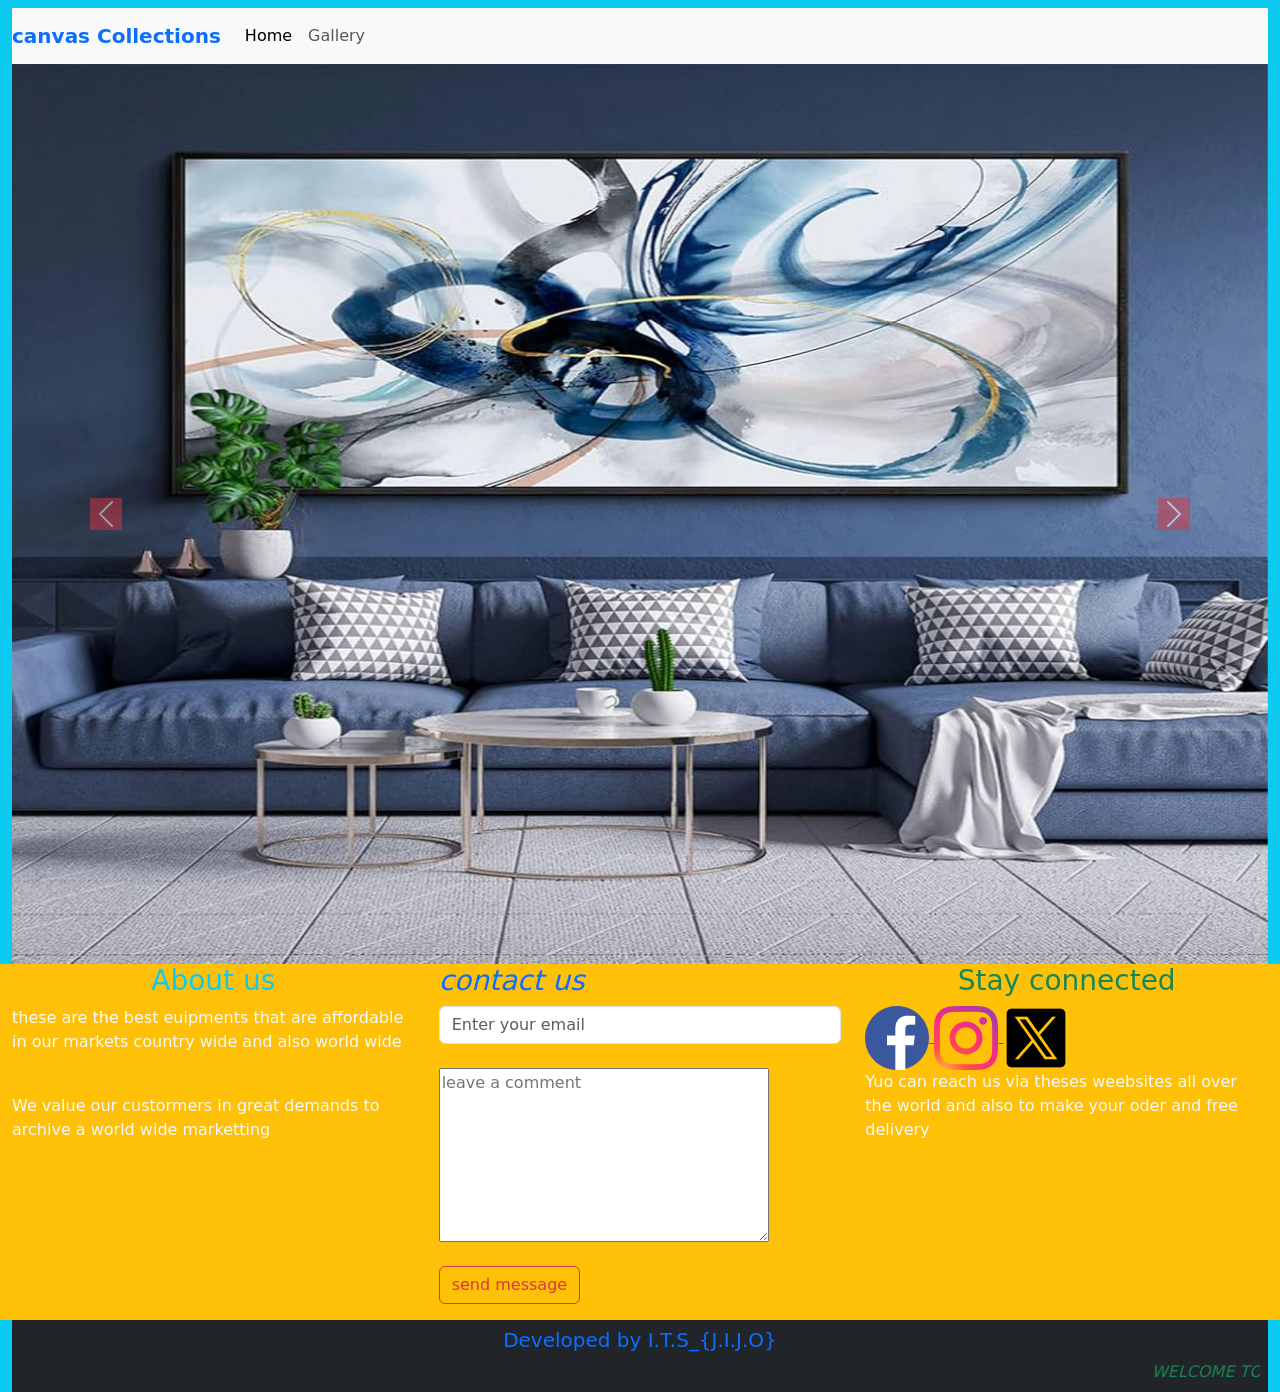
==== index.html @ 2d88a689 "initial commit" ====
<html>
    <head>
        <title>canvas paintings</title>
        <link rel="stylesheet" href="css/bootstrap.css">
        <script src="/js/bootstrap.js"></script>
    </head>
    <body class="container-fluid bg-info">
        <!--section one sarts here-->
         <h1></h1>
         <section class="row">
            <div class="col-md-12">
                 <nav class="navbar navbar-expand-md navbar-light bg-light">
                    <a href="#" class="navbar-brand">
                        <b class="text-center text-primary">canvas Collections</b>
                    </a>
                    <!--collapsable button-->
                    <button class="navbar-toggler" data-bs-toggle="collapse" data-bs-target="#navbarcollapse">
                        <span class="navbar-toggler-icon"></span>
                    </button>
                    <div class="collapse navbar-collapse" id="navbarcollapse">
                        <div class="navbar-nav">
                            <a href="index.html" class="nav-link active">Home</a>
                            <a href="Gallery.html" class="nav-link">Gallery</a>
                        </div>
                    </div>
                </nav>
            </div>
         </section>
         <!--section one ends here-->
         <!--sectio two starts here-->
         <section>
            <div>
                <!--the carousel starts here-->
                <div class="carousel slide" id="mycarousel" data-bs-ride="carousel">
                    <!--image wrapper-->
                    <div class="carousel-inner">
                         <div class="carousel-item active">
                            <img src="images/81ZO0rTk9IL._AC_UF894,1000_QL80_.jpg" alt="" class="d-block w-100" height="900px">
                         </div>
                        <div class="carousel-item ">
                            <img src="images/mountain_1_4.jpg" alt="" class="d-block w-100" height="900px">
                        </div>
                        <div class="carousel-item ">
                            <img src="images/2b3b94f20a0177941548f25fe9d9f9d4.jpg" alt="" class="d-block w-100" height="900px">
                        </div>
                        <div class="carousel-item ">
                            <img src="/images/images.jpeg" alt="" class="d-block w-100" height="900px" >
                        </div>
                         <div class="carousel-item ">
                            <img src="/images/kdd_4.jpg" alt="" class="d-block w-100" height="900px">
                        </div>
                    </div>                  
                    <!--controllers-->
                    <div>
                       <a href="#mycarousel" class="carousel-control-prev" data-bs-slide="prev">
                        <span class="carousel-control-prev-icon bg-danger"></span>
                       </a>
                       <a href="#mycarousel" class="carousel-control-next"  data-bs-slide="next">
                        <span class="carousel-control-next-icon bg-danger" ></span>
                       </a>
                    </div>
                   </div>
                    </div>
                 </section>
         <!--footer section starts-->
           <section class="row bg-warning padding-4">
            <div class="col-md-4 text-light">
                <h3 class="text-center text-info">About us</h3>
                <p>these are the best euipments that are affordable in our markets country wide and also world wide </p><br>
                <p>We value our custormers in great demands to archive a world wide marketting</p>
            </div>
            <div class="col-md-4 text-light">
                <h3 class="text-primary"><i>contact us</i></h3>
                <form>
                    <input type="email" placeholder="Enter your email" class="form-control"><br>
                    <textarea rows="7" cols="38" placeholder="leave a comment"></textarea><br><br>
                    <input type="button" value="send message" class="btn btn-outline-danger">
                </form>
            </div>
            <div class="col-md-4 text-light">
                <h3 class="text-center text-success">Stay connected</h3>
                <a href="/home/user/Downloads/images/fb.png">
                    <img src="images/fb.png" alt="">
                </a>
                <a href="https://www.instagram.com">
                    <img src="images/in.png" alt="">
                </a>
                <a href="https://www.x.com">
                    <img src="images/x.png" alt="">
                </a>
                <p>Yuo can reach us via theses weebsites all over the world and also to make your oder and free delivery</p>
            </div>
           </section>
           <footer class="text-light  bg-dark text-center p-2 ">
            <h5 class="text-primary">Developed by I.T.S_{J.I.J.O}</h5>
            <marquee><i class="text-success">WELCOME TO OUR SHOP </i></marquee>
           </footer>
    </body>
</html>
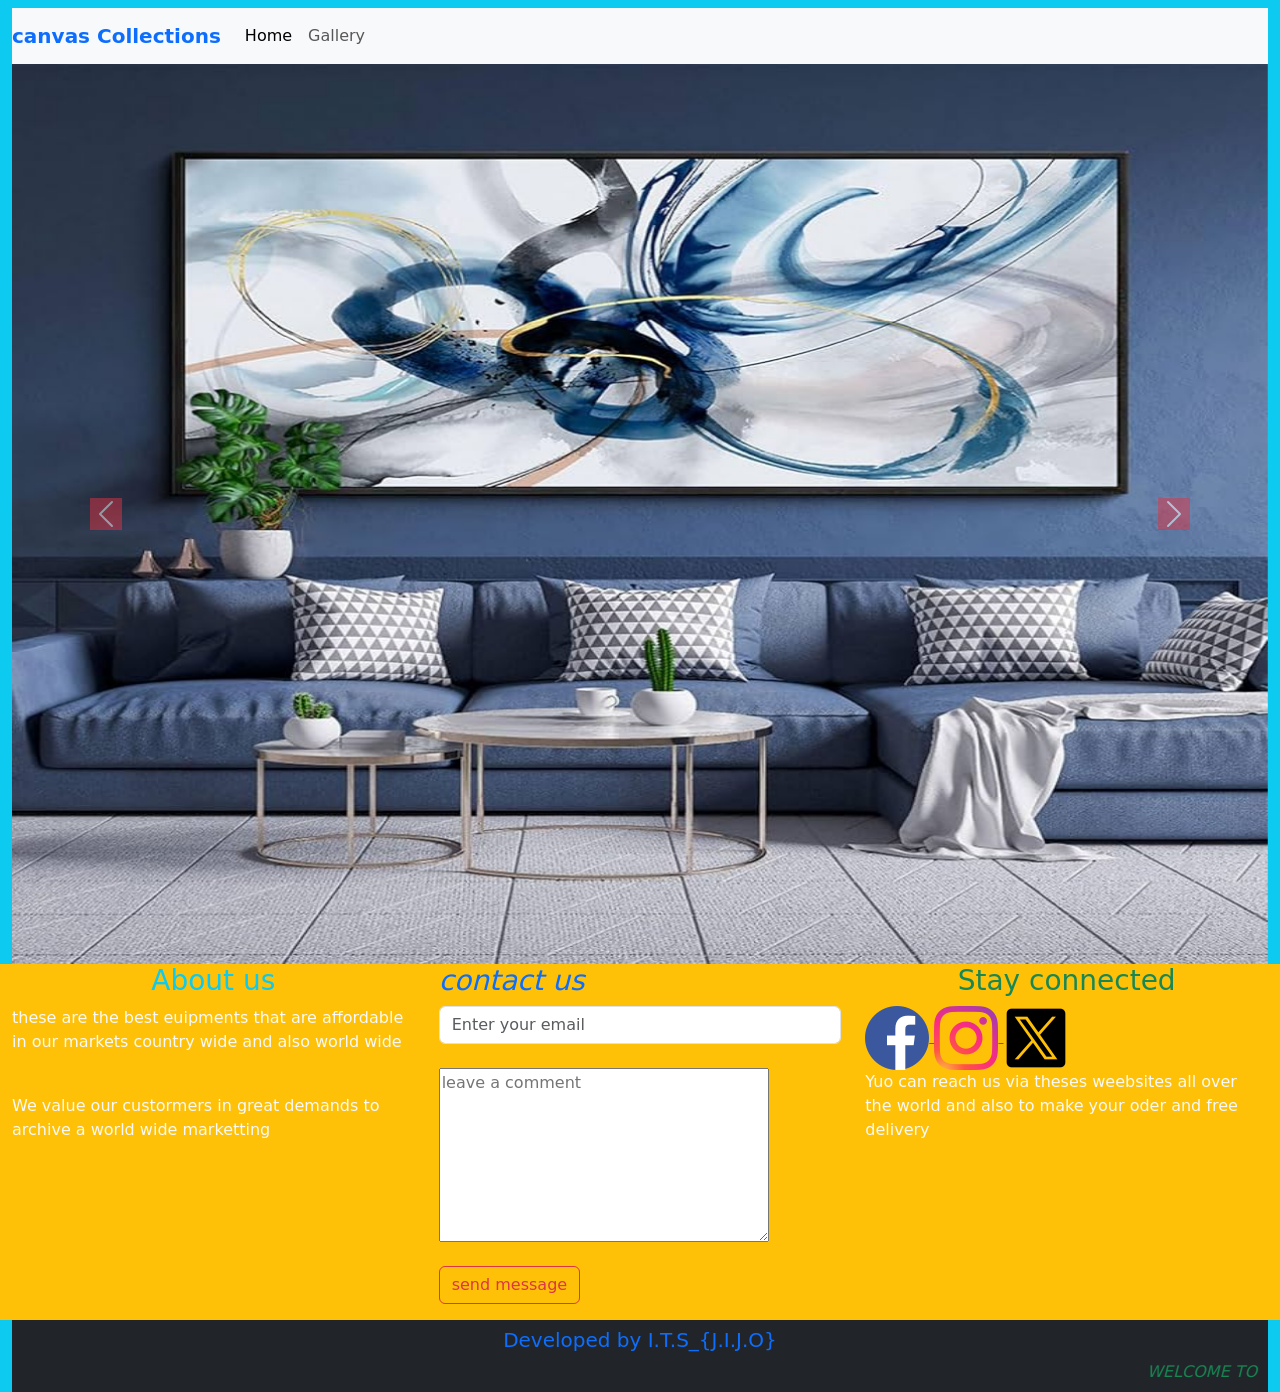
==== commit 2f042ce1: "code update" ====
--- a/index.html
+++ b/index.html
@@ -2,7 +2,7 @@
     <head>
         <title>canvas paintings</title>
         <link rel="stylesheet" href="css/bootstrap.css">
-        <script src="/js/bootstrap.js"></script>
+        <script src="js/bootstrap.js"></script>
     </head>
     <body class="container-fluid bg-info">
         <!--section one sarts here-->
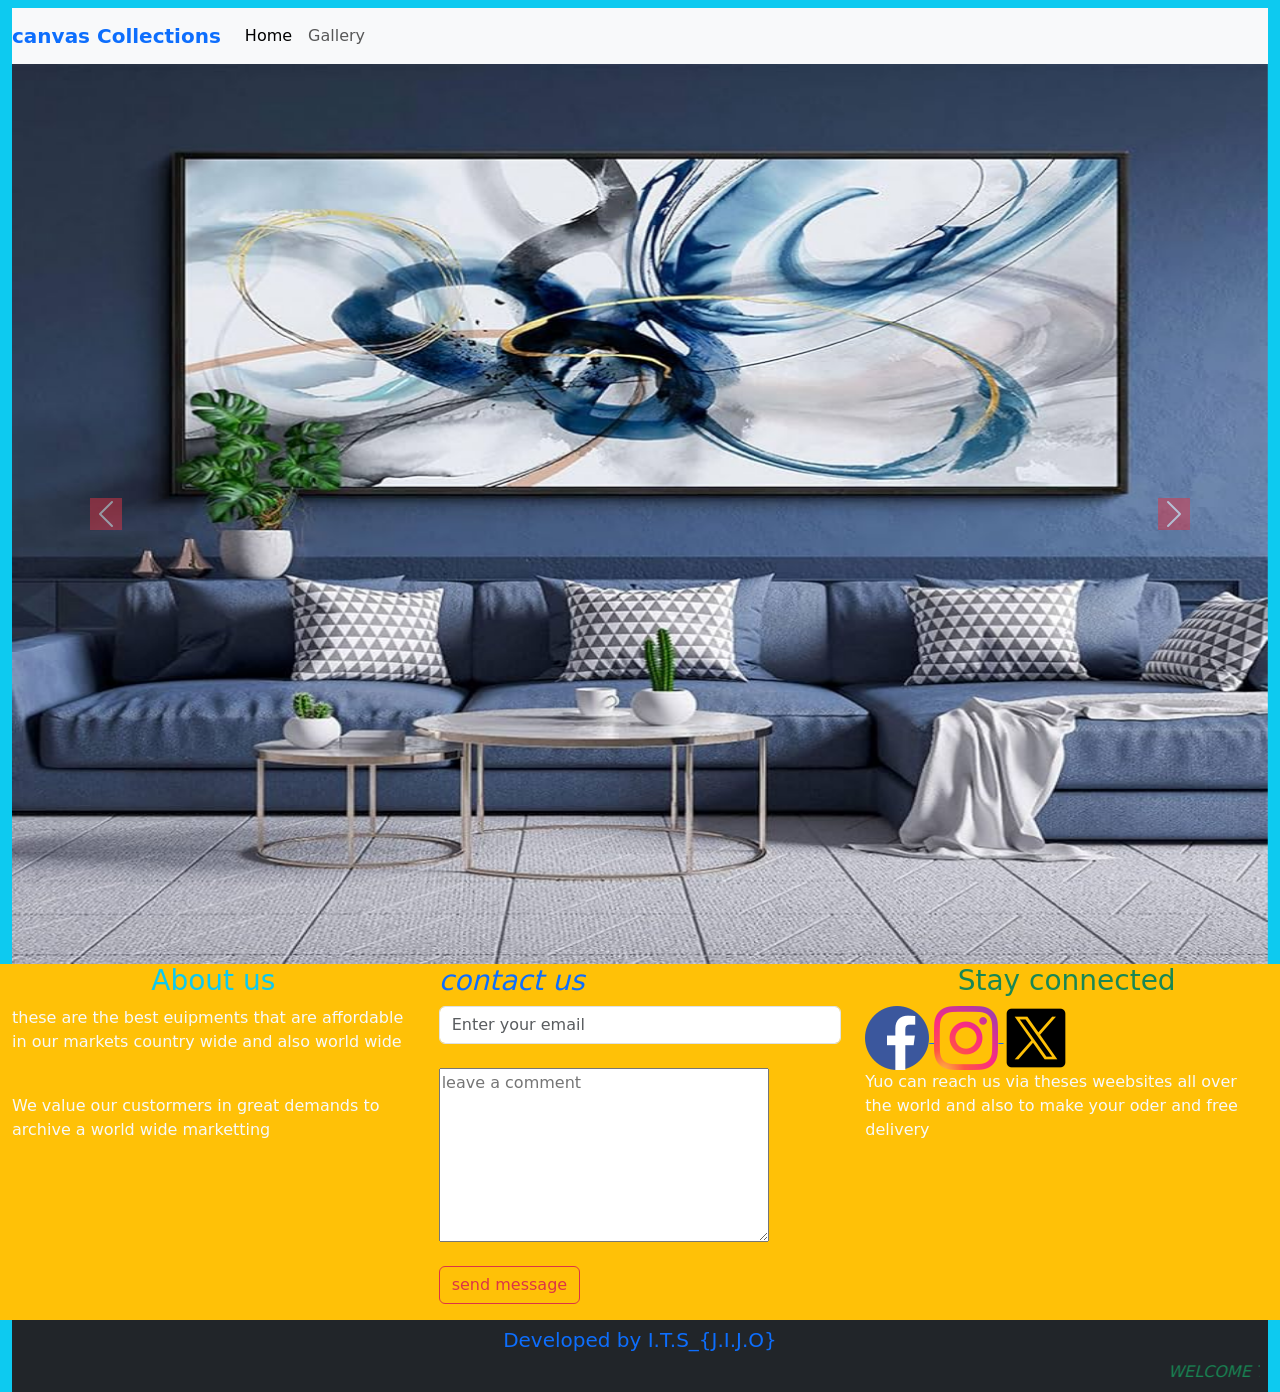
==== commit 25b0bb17: "update code" ====
--- a/index.html
+++ b/index.html
@@ -44,10 +44,10 @@
                             <img src="images/2b3b94f20a0177941548f25fe9d9f9d4.jpg" alt="" class="d-block w-100" height="900px">
                         </div>
                         <div class="carousel-item ">
-                            <img src="/images/images.jpeg" alt="" class="d-block w-100" height="900px" >
+                            <img src="images/images.jpeg" alt="" class="d-block w-100" height="900px" >
                         </div>
                          <div class="carousel-item ">
-                            <img src="/images/kdd_4.jpg" alt="" class="d-block w-100" height="900px">
+                            <img src="images/kdd_4.jpg" alt="" class="d-block w-100" height="900px">
                         </div>
                     </div>                  
                     <!--controllers-->
